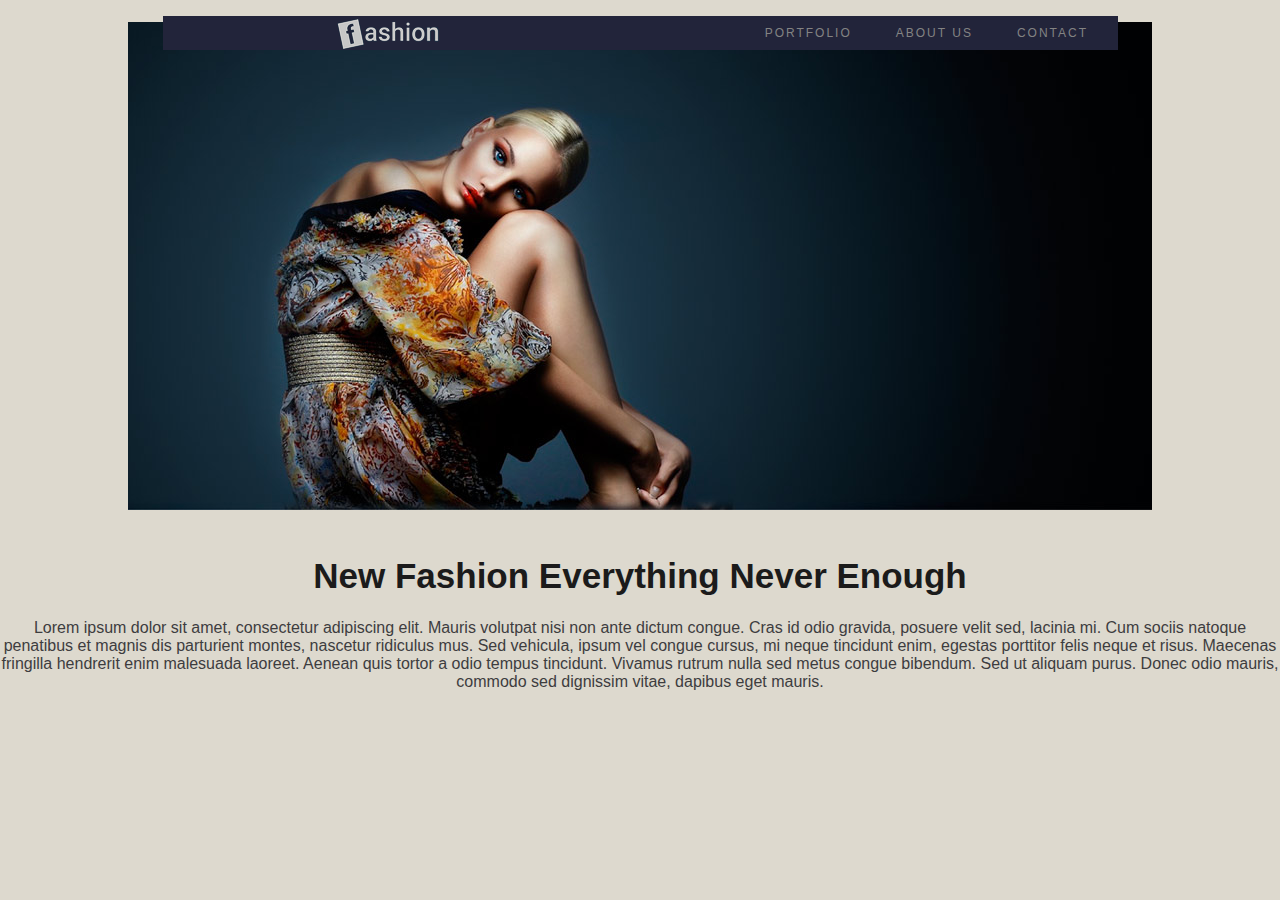
==== Curso web design completo/Projeto fashion/index.html @ a52eb225 "implementando projeto fashion" ====
<!doctype html>
<!-- doctype informa ao agente de usuario a versão do html que deve ser renderizada-->
<html lang="pt-br">

<head>
    <title> Fashion </title>
    <meta charset="utf-8">
    <meta name="author" content="Laura">
    <meta name="description" content="site de moda">
    <meta name="keywords" content="moda">
    <link rel="stylesheet" href="css/estilo.css">

</head>

<body>
    <div class="principal">

        <header>
            <nav>
                <ul>
                    <li><a href="index.html"> portfolio</a></li>
                    <li><a href="#"> about us</a></li>
                    <li> <a href="#">contact</a></li>
                </ul>
            </nav>
        </header>
        <main>
            <div>
            <h1><b>New Fashion Everything Never Enough</b></h1>
            <p>Lorem ipsum dolor sit amet, consectetur adipiscing elit. Mauris volutpat nisi non ante dictum congue.
                Cras id odio gravida, posuere velit sed, lacinia mi. Cum sociis natoque penatibus et magnis dis
                parturient montes, nascetur ridiculus mus. Sed vehicula, ipsum vel congue cursus, mi neque tincidunt
                enim, egestas porttitor felis neque et risus. Maecenas fringilla hendrerit enim malesuada laoreet.
                Aenean quis tortor a odio tempus tincidunt. Vivamus rutrum nulla sed metus congue bibendum. Sed ut
                aliquam purus. Donec odio mauris, commodo sed dignissim vitae, dapibus eget mauris.
            </p>
            </div>
        </main>


    </div>
</body>

</html>
---- Curso web design completo/Projeto fashion/css/estilo.css ----
body {
    font-family: arial sans-serif;
    background: #ddd9ce;
    margin: 0%;
}
.principal{

    width: 100%;
}

header {
    background-image: url(../imagens/topo.jpg);
    height: 500px;
    background-repeat: no-repeat;
    background-position: center;
}

nav li {
    display: inline-block;
    padding: 10px;
    text-transform: uppercase;
    font-size: 12px;
    font-family: 'Lucida Sans', 'Lucida Sans Regular', 'Lucida Grande', 'Lucida Sans Unicode', Geneva, Verdana, sans-serif;
}

nav {
    background: #22243a;
    margin-left: 163px;
    margin-right: 162px;
    margin-top: 5px;
    text-align: right;
    background-image: url(../imagens/logo.png);
    background-repeat: no-repeat;
    background-position: 170px;


}
ul li a {
    color: rgb(131, 131, 131);
    padding-right: px;
    text-decoration: none;
    letter-spacing: 2px;
    margin-right: 20px;
}
h1{
    text-align: center;
    margin-top: 40px;
    font-size: 35px;
    font-family: 'Lucida Sans', 'Lucida Sans Regular', 'Lucida Grande', 'Lucida Sans Unicode', Geneva, Verdana, sans-serif;
    color: rgb(27, 27, 27);
}
div p{
    text-align: center;
    text-left: 200px;
    right: 200px;
    color: rgb(61, 61, 63);
    font-family: 'Lucida Sans', 'Lucida Sans Regular', 'Lucida Grande', 'Lucida Sans Unicode', Geneva, Verdana, sans-serif;
}
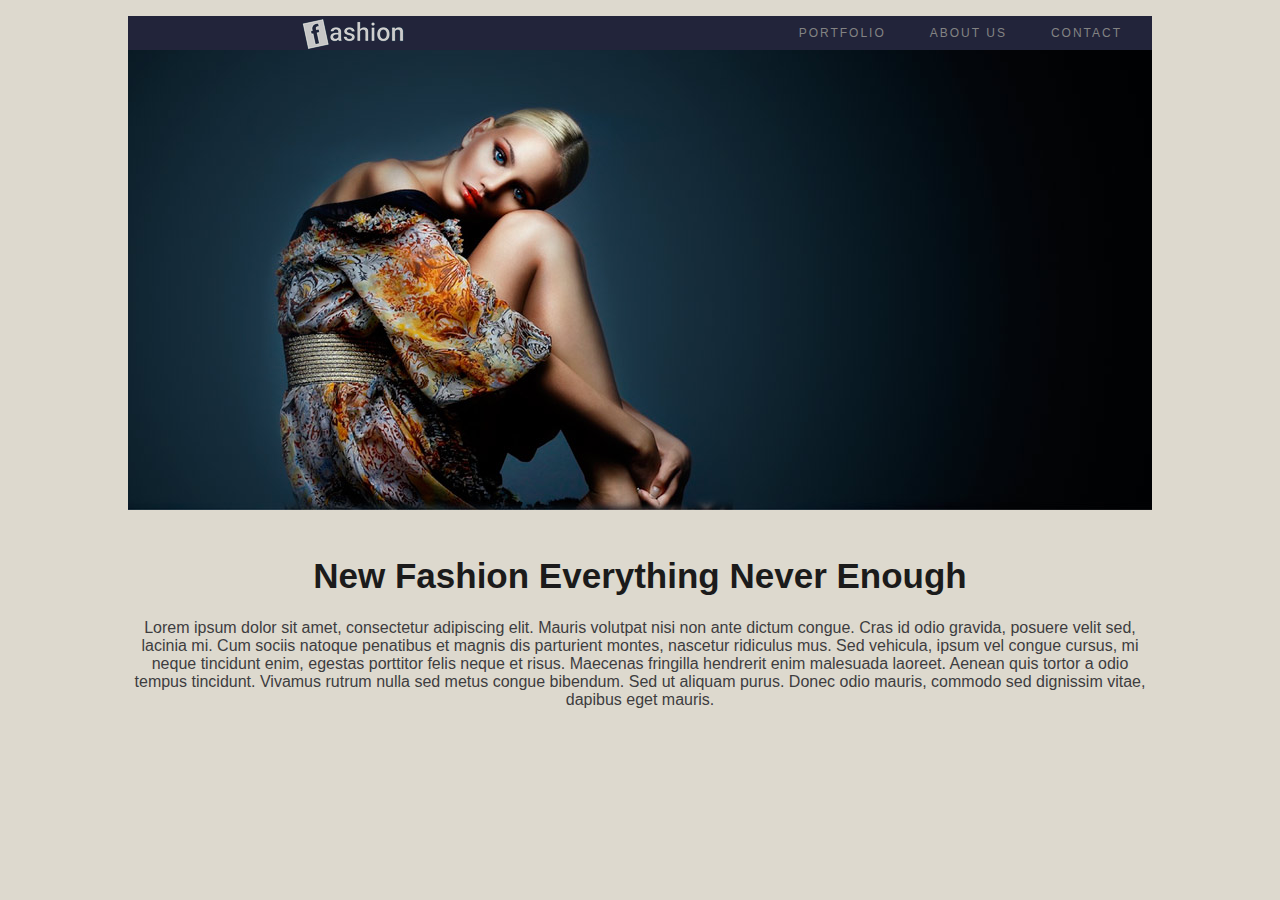
==== commit fd7969cf: "centralizando a main" ====
--- a/Curso web design completo/Projeto fashion/index.html
+++ b/Curso web design completo/Projeto fashion/index.html
@@ -11,21 +11,18 @@
     <link rel="stylesheet" href="css/estilo.css">
 
 </head>
-
 <body>
-    <div class="principal">
-
-        <header>
-            <nav>
-                <ul>
-                    <li><a href="index.html"> portfolio</a></li>
-                    <li><a href="#"> about us</a></li>
-                    <li> <a href="#">contact</a></li>
-                </ul>
-            </nav>
-        </header>
-        <main>
-            <div>
+    <header>
+        <nav>
+            <ul>
+                <li><a href="index.html"> portfolio</a></li>
+                <li><a href="#"> about us</a></li>
+                <li> <a href="#">contact</a></li>
+            </ul>
+        </nav>
+    </header>
+    <main>
+        <div>
             <h1><b>New Fashion Everything Never Enough</b></h1>
             <p>Lorem ipsum dolor sit amet, consectetur adipiscing elit. Mauris volutpat nisi non ante dictum congue.
                 Cras id odio gravida, posuere velit sed, lacinia mi. Cum sociis natoque penatibus et magnis dis
@@ -34,11 +31,8 @@
                 Aenean quis tortor a odio tempus tincidunt. Vivamus rutrum nulla sed metus congue bibendum. Sed ut
                 aliquam purus. Donec odio mauris, commodo sed dignissim vitae, dapibus eget mauris.
             </p>
-            </div>
-        </main>
-
-
-    </div>
+        </div>
+    </main>
 </body>
 
 </html>--- a/Curso web design completo/Projeto fashion/css/estilo.css
+++ b/Curso web design completo/Projeto fashion/css/estilo.css
@@ -3,16 +3,18 @@
     background: #ddd9ce;
     margin: 0%;
 }
-.principal{
-
-    width: 100%;
-}
 
 header {
     background-image: url(../imagens/topo.jpg);
+    background-size: 100%;
     height: 500px;
     background-repeat: no-repeat;
     background-position: center;
+    margin: 0 10%;
+}
+
+main{
+    padding: 0 10%;
 }
 
 nav li {
@@ -25,16 +27,13 @@
 
 nav {
     background: #22243a;
-    margin-left: 163px;
-    margin-right: 162px;
     margin-top: 5px;
     text-align: right;
     background-image: url(../imagens/logo.png);
     background-repeat: no-repeat;
     background-position: 170px;
+}
 
-
-}
 ul li a {
     color: rgb(131, 131, 131);
     padding-right: px;
@@ -42,14 +41,16 @@
     letter-spacing: 2px;
     margin-right: 20px;
 }
-h1{
+
+h1 {
     text-align: center;
     margin-top: 40px;
     font-size: 35px;
     font-family: 'Lucida Sans', 'Lucida Sans Regular', 'Lucida Grande', 'Lucida Sans Unicode', Geneva, Verdana, sans-serif;
     color: rgb(27, 27, 27);
 }
-div p{
+
+div p {
     text-align: center;
     text-left: 200px;
     right: 200px;
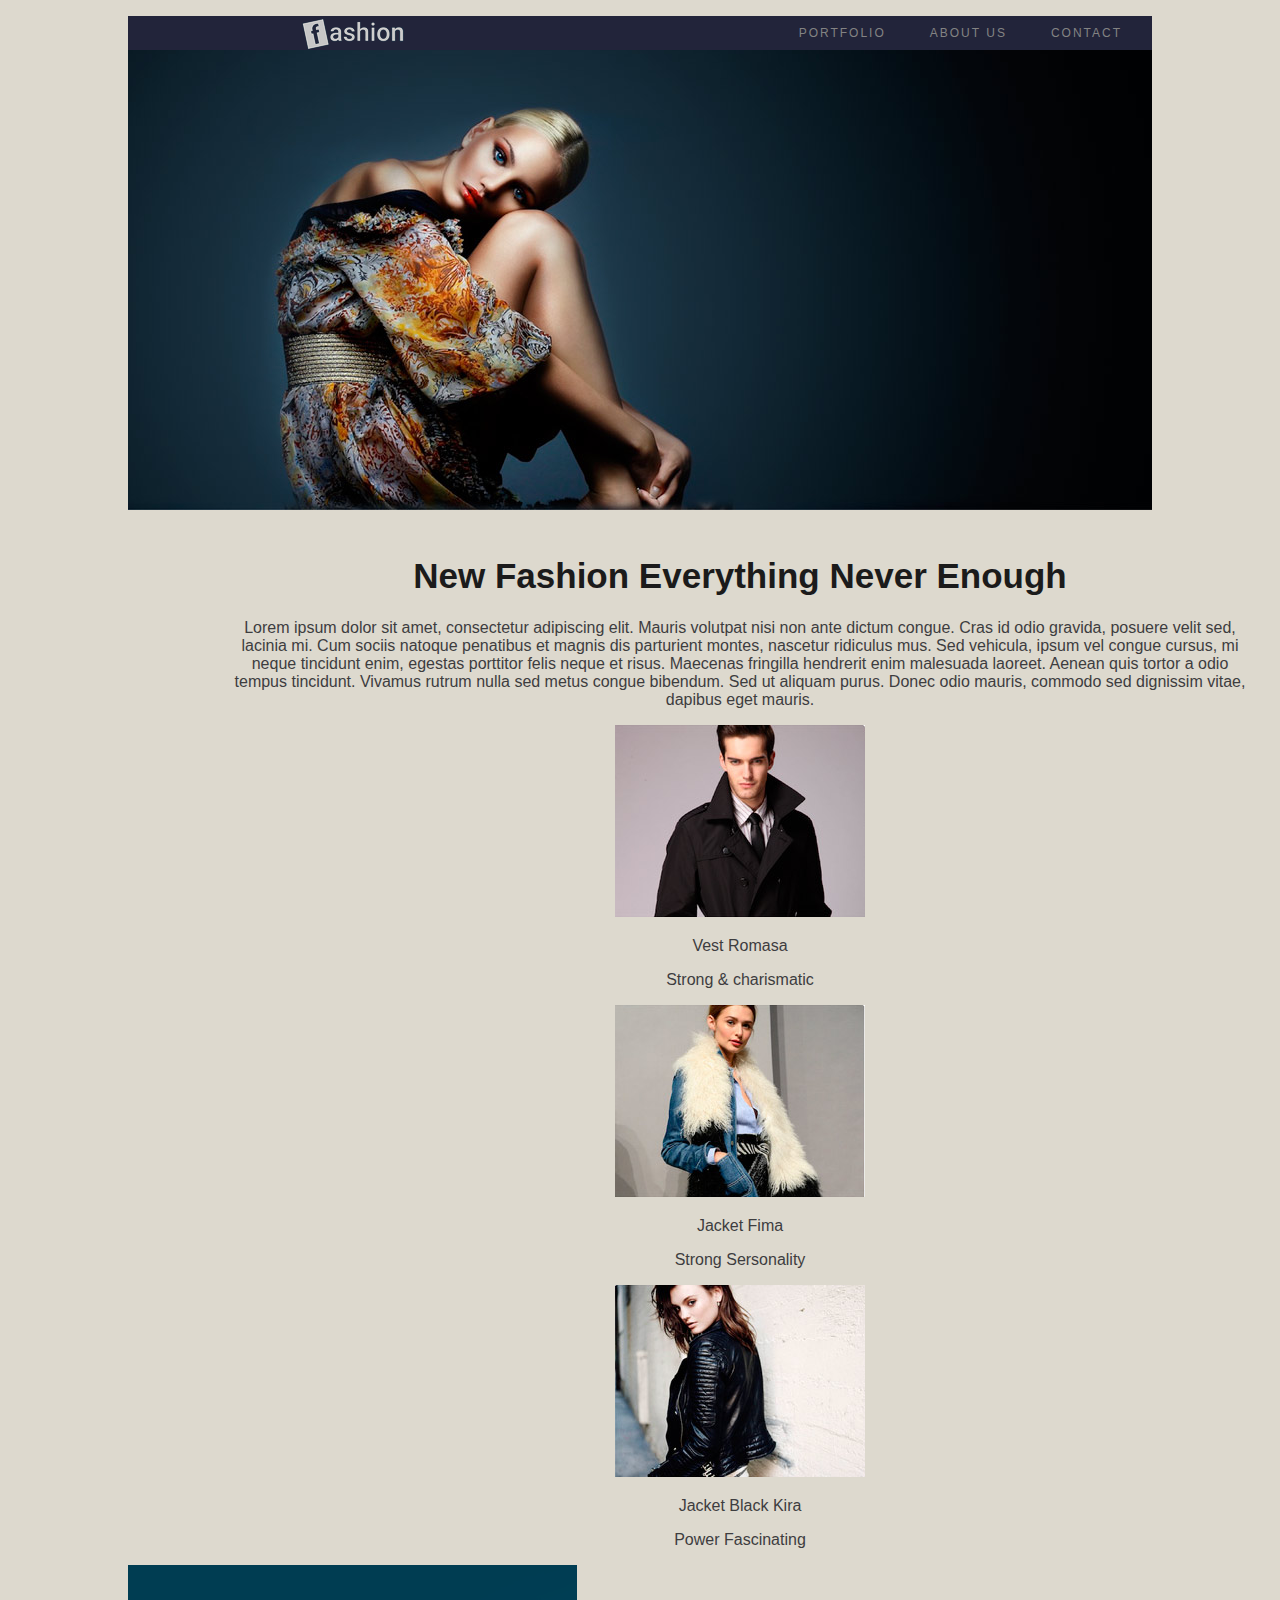
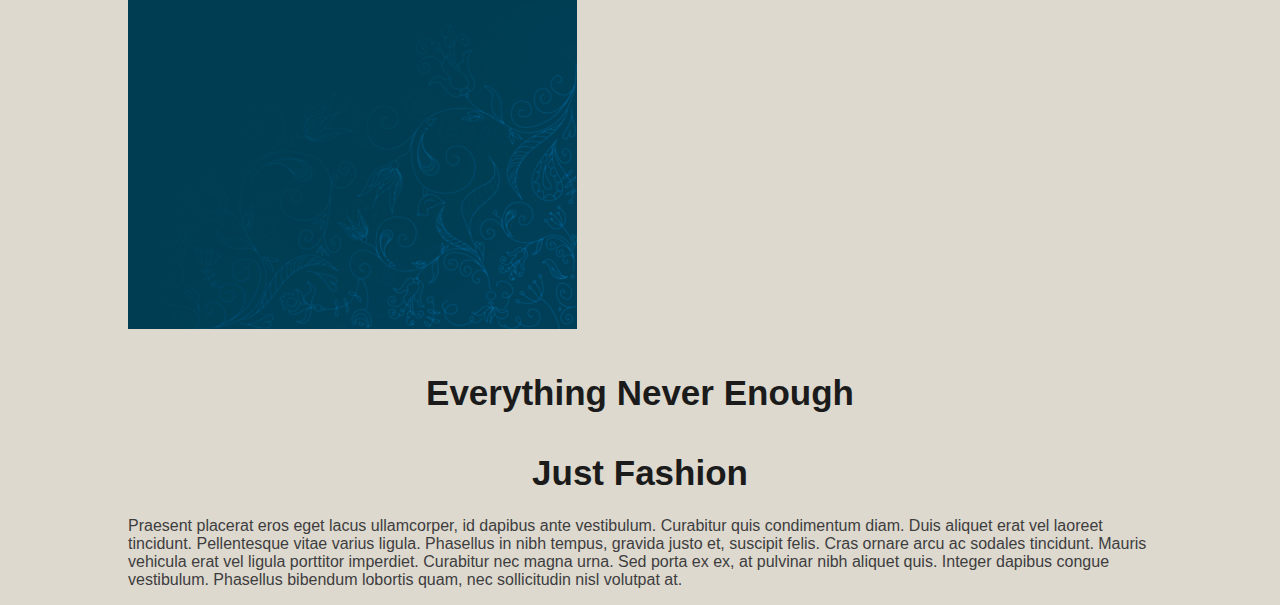
==== commit f9b41a19: "Refazendo projeto fashion" ====
--- a/Curso web design completo/Projeto fashion/index.html
+++ b/Curso web design completo/Projeto fashion/index.html
@@ -11,6 +11,7 @@
     <link rel="stylesheet" href="css/estilo.css">
 
 </head>
+
 <body>
     <header>
         <nav>
@@ -22,7 +23,7 @@
         </nav>
     </header>
     <main>
-        <div>
+        <div class="linha">
             <h1><b>New Fashion Everything Never Enough</b></h1>
             <p>Lorem ipsum dolor sit amet, consectetur adipiscing elit. Mauris volutpat nisi non ante dictum congue.
                 Cras id odio gravida, posuere velit sed, lacinia mi. Cum sociis natoque penatibus et magnis dis
@@ -32,6 +33,43 @@
                 aliquam purus. Donec odio mauris, commodo sed dignissim vitae, dapibus eget mauris.
             </p>
         </div>
+        <div>
+            <div class="linha">
+                <div class="card">
+                    <img src="imagens/modelo1.jpg" alt="">
+                    <p class="texto1">Vest Romasa</h4>
+                    <p class="texto2">Strong & charismatic</p>
+                </div>
+
+                <div class="card">
+                    <img src="imagens/modelo2.jpg" alt="">
+                    <p class="texto1">Jacket Fima</h4>
+                    <p class="texto2">Strong Sersonality</p>
+                </div>
+
+                <div class="card">
+                    <img src="imagens/modelo3.jpg" alt="">
+                    <p class="texto1">Jacket Black Kira </p>
+                    <p class="texto2">Power Fascinating</p>
+                </div>
+            </div>
+            <section>
+                <div class="imagem">
+                    <img src="imagens/bg_detalhe.png" alt="">
+                    <h1 class="h1/2">Everything Never Enough</p>
+                        <h1 class="h1/2">Just Fashion</h1>
+                        <p class="texto3">Praesent placerat eros eget lacus ullamcorper, id dapibus ante vestibulum.
+                            Curabitur quis condimentum diam. Duis aliquet erat vel laoreet tincidunt. Pellentesque vitae
+                            varius ligula. Phasellus in nibh tempus, gravida justo et, suscipit felis. Cras ornare arcu
+                            ac sodales tincidunt. Mauris vehicula erat vel ligula porttitor imperdiet. Curabitur nec
+                            magna urna. Sed porta ex ex, at pulvinar nibh aliquet quis. Integer dapibus congue
+                            vestibulum. Phasellus bibendum lobortis quam, nec sollicitudin nisl volutpat at.
+                        </p>
+                </div>
+            </section>
+
+
+        </div>
     </main>
 </body>
 
--- a/Curso web design completo/Projeto fashion/css/estilo.css
+++ b/Curso web design completo/Projeto fashion/css/estilo.css
@@ -50,10 +50,17 @@
     color: rgb(27, 27, 27);
 }
 
-div p {
-    text-align: center;
-    text-left: 200px;
-    right: 200px;
+p {
+    
     color: rgb(61, 61, 63);
     font-family: 'Lucida Sans', 'Lucida Sans Regular', 'Lucida Grande', 'Lucida Sans Unicode', Geneva, Verdana, sans-serif;
-}+}
+.linha{
+
+    padding-left: 100px;
+    padding-right: 100px;
+    text-align: center;
+    display: inline-block;
+    width: 100%;
+    }
+
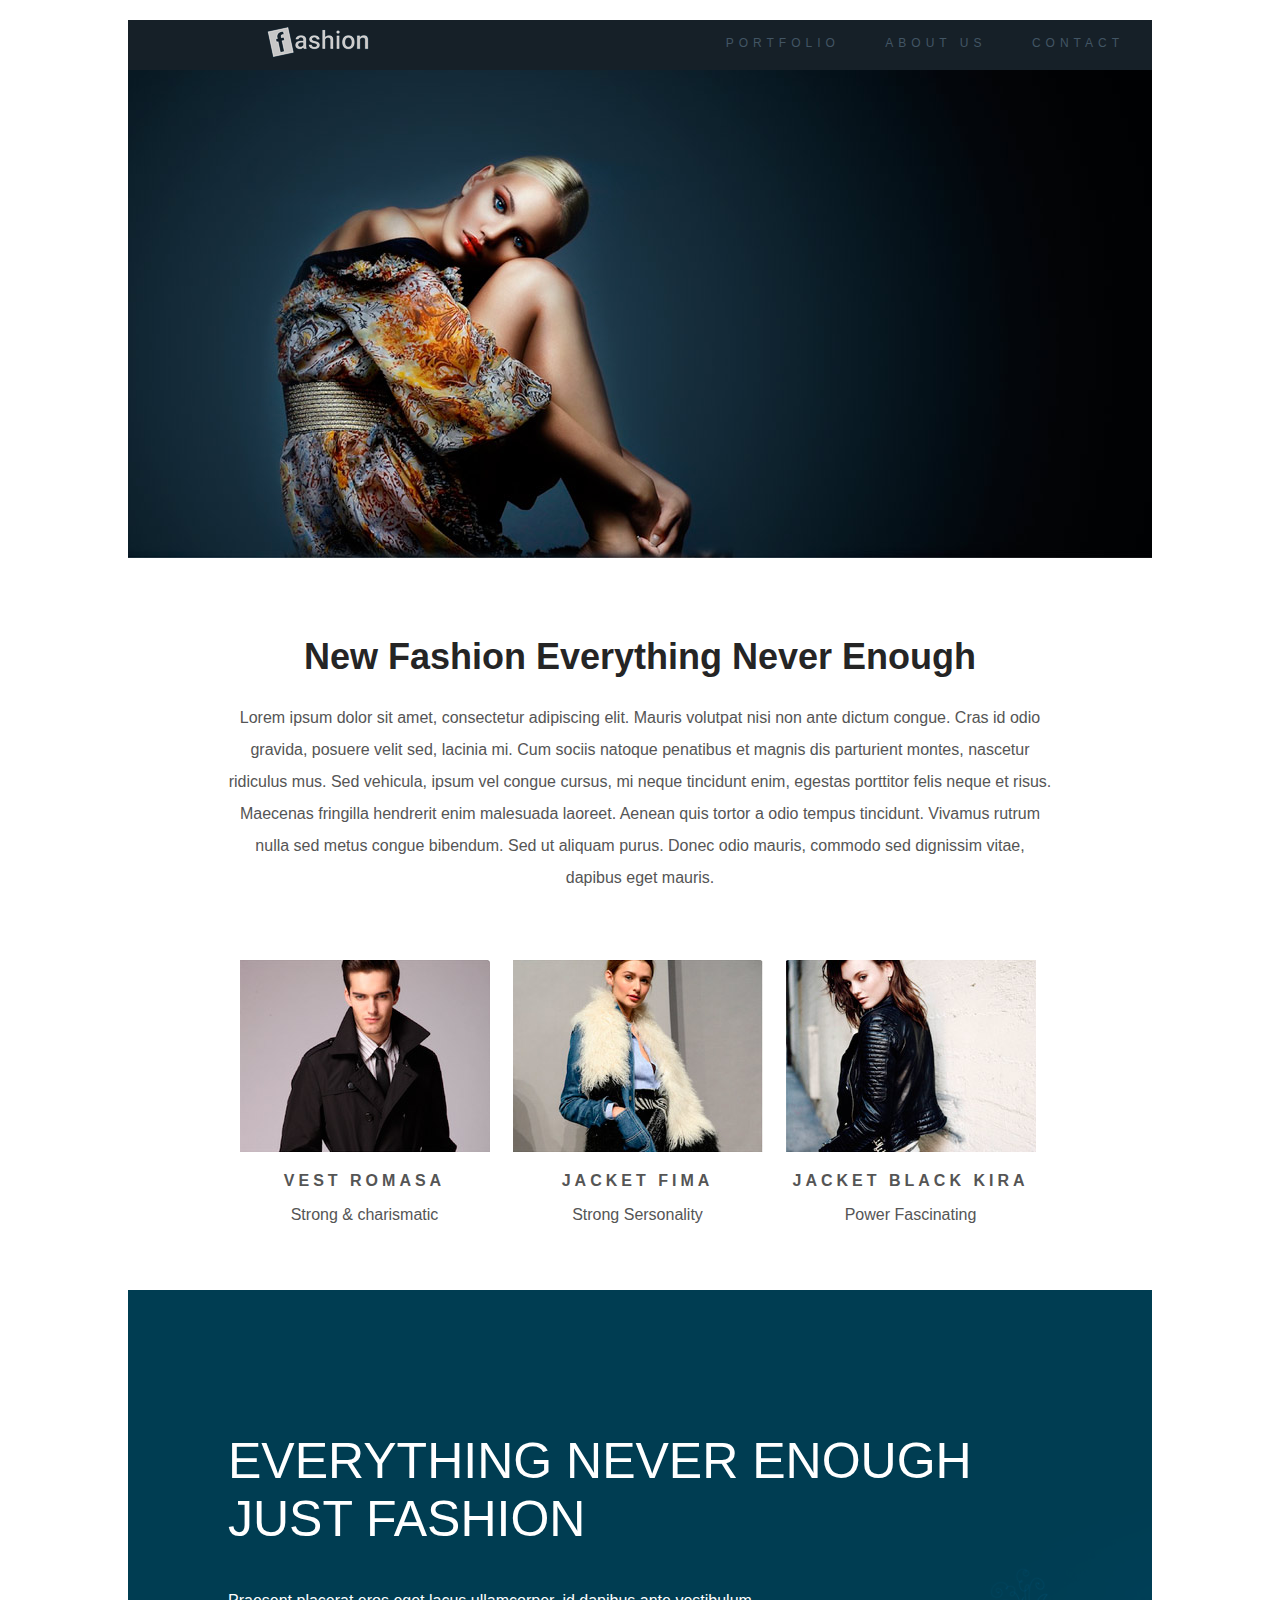
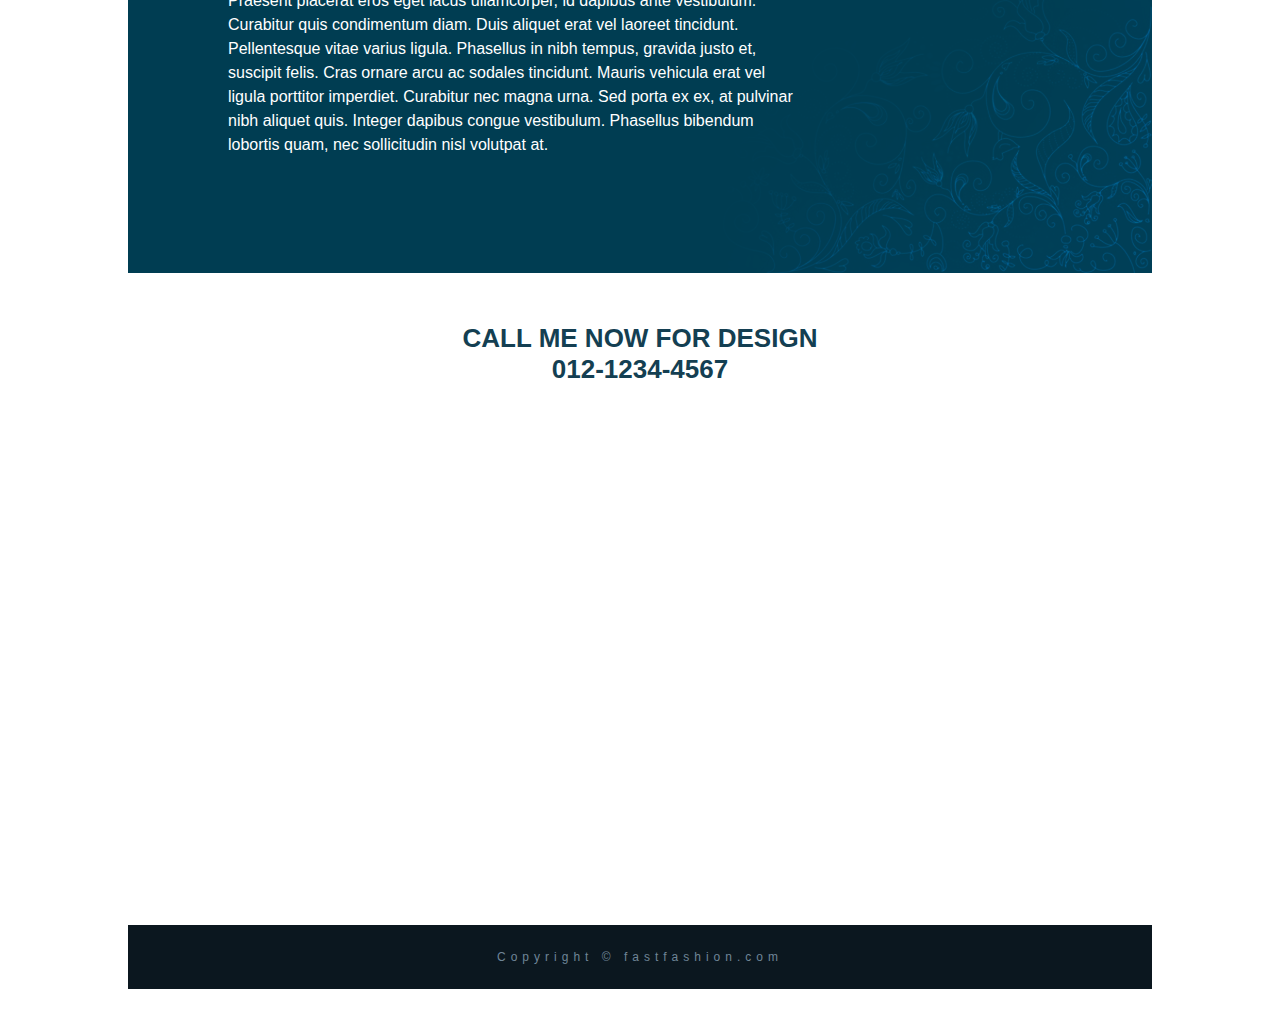
==== commit c3677a04: "Refazendo projeto fashion" ====
--- a/Curso web design completo/Projeto fashion/index.html
+++ b/Curso web design completo/Projeto fashion/index.html
@@ -13,64 +13,74 @@
 </head>
 
 <body>
-    <header>
-        <nav>
-            <ul>
-                <li><a href="index.html"> portfolio</a></li>
-                <li><a href="#"> about us</a></li>
-                <li> <a href="#">contact</a></li>
-            </ul>
-        </nav>
-    </header>
-    <main>
-        <div class="linha">
-            <h1><b>New Fashion Everything Never Enough</b></h1>
+    <di id="principal">
+        <header class="header-top">
+            <img class="logotipo" src="imagens/logo.png" alt="Logotipo Fashion">
+            <nav class="header-nav">
+                <ul>
+                    <li><a href="#">Portfolio</a></li>
+                    <li><a href="#">About us</a></li>
+                    <li><a href="#">Contact</a></li>
+                </ul>
+            </nav>
+        </header>
+        <img src="imagens/topo.jpg" alt="modelo feminina usando roupa x">
+        <article class="portifolio">
+            <h1>New Fashion Everything Never Enough</h1>
             <p>Lorem ipsum dolor sit amet, consectetur adipiscing elit. Mauris volutpat nisi non ante dictum congue.
                 Cras id odio gravida, posuere velit sed, lacinia mi. Cum sociis natoque penatibus et magnis dis
                 parturient montes, nascetur ridiculus mus. Sed vehicula, ipsum vel congue cursus, mi neque tincidunt
                 enim, egestas porttitor felis neque et risus. Maecenas fringilla hendrerit enim malesuada laoreet.
                 Aenean quis tortor a odio tempus tincidunt. Vivamus rutrum nulla sed metus congue bibendum. Sed ut
-                aliquam purus. Donec odio mauris, commodo sed dignissim vitae, dapibus eget mauris.
-            </p>
+                aliquam purus. Donec odio mauris, commodo sed dignissim vitae, dapibus eget mauris.</p>
+        </article>
+        <section class="gallery">
+            <article class="gallery-card">
+                <img src="imagens/modelo1.jpg" alt="modelo 1">
+                <p class="gallery-title">Vest Romasa</p>
+                <p class="gallery-text">Strong &amp; charismatic</p>
+            </article>
+            <article class="gallery-card">
+                <img src="imagens/modelo2.jpg" alt="modelo 2">
+                <p class="gallery-title">Jacket Fima</p>
+                <p class="gallery-text">Strong Sersonality</p>
+            </article>
+            <article class="gallery-card">
+                <img src="imagens/modelo3.jpg" alt="modelo 3">
+                <p class="gallery-title">Jacket Black Kira </p>
+                <p class="gallery-text">Power Fascinating</p>
+            </article>
+        </section>
+        <article class="about">
+            <h2>Everything Never Enough <br>Just Fashion</h2>
+            <p>Praesent placerat eros eget lacus ullamcorper, id dapibus ante vestibulum. Curabitur quis condimentum
+                diam. Duis aliquet erat vel laoreet tincidunt. Pellentesque vitae varius ligula. Phasellus in nibh
+                tempus, gravida justo et, suscipit felis. Cras ornare arcu ac sodales tincidunt. Mauris vehicula erat
+                vel ligula porttitor imperdiet. Curabitur nec magna urna. Sed porta ex ex, at pulvinar nibh aliquet
+                quis. Integer dapibus congue vestibulum. Phasellus bibendum lobortis quam, nec sollicitudin nisl
+                volutpat at.</p>
+        </article>
+        <div id="contact">
+            <address>
+                Call me now for design<br>
+                012-1234-4567
+            </address>
         </div>
-        <div>
-            <div class="linha">
-                <div class="card">
-                    <img src="imagens/modelo1.jpg" alt="">
-                    <p class="texto1">Vest Romasa</h4>
-                    <p class="texto2">Strong & charismatic</p>
-                </div>
+        <div class="maps">
+            <iframe
+                src="https://www.google.com/maps/embed?pb=!1m18!1m12!1m3!1d220896.0095890394!2d-51.31722849506481!3d-30.108498709160145!2m3!1f0!2f0!3f0!3m2!1i1024!2i768!4f13.1!3m3!1m2!1s0x95199cd2566acb1d%3A0x603111a89f87e91f!2sPorto%20Alegre%2C%20RS!5e0!3m2!1spt-BR!2sbr!4v1669767933247!5m2!1spt-BR!2sbr"
+                width="600" height="450" style="border:0;" allowfullscreen="" loading="lazy"
+                referrerpolicy="no-referrer-when-downgrade"></iframe>
+        </div>
 
-                <div class="card">
-                    <img src="imagens/modelo2.jpg" alt="">
-                    <p class="texto1">Jacket Fima</h4>
-                    <p class="texto2">Strong Sersonality</p>
-                </div>
-
-                <div class="card">
-                    <img src="imagens/modelo3.jpg" alt="">
-                    <p class="texto1">Jacket Black Kira </p>
-                    <p class="texto2">Power Fascinating</p>
-                </div>
-            </div>
-            <section>
-                <div class="imagem">
-                    <img src="imagens/bg_detalhe.png" alt="">
-                    <h1 class="h1/2">Everything Never Enough</p>
-                        <h1 class="h1/2">Just Fashion</h1>
-                        <p class="texto3">Praesent placerat eros eget lacus ullamcorper, id dapibus ante vestibulum.
-                            Curabitur quis condimentum diam. Duis aliquet erat vel laoreet tincidunt. Pellentesque vitae
-                            varius ligula. Phasellus in nibh tempus, gravida justo et, suscipit felis. Cras ornare arcu
-                            ac sodales tincidunt. Mauris vehicula erat vel ligula porttitor imperdiet. Curabitur nec
-                            magna urna. Sed porta ex ex, at pulvinar nibh aliquet quis. Integer dapibus congue
-                            vestibulum. Phasellus bibendum lobortis quam, nec sollicitudin nisl volutpat at.
-                        </p>
-                </div>
-            </section>
+        </div>
+        <footer class="rodape">
+            Copyright &copy; fastfashion.com
+        </footer>
 
 
-        </div>
-    </main>
+    </di>
+
 </body>
 
 </html>--- a/Curso web design completo/Projeto fashion/css/estilo.css
+++ b/Curso web design completo/Projeto fashion/css/estilo.css
@@ -1,66 +1,116 @@
 body {
-    font-family: arial sans-serif;
-    background: #ddd9ce;
-    margin: 0%;
+    font-family: tahoma, arial, sans-serif;
+    width: 1024px;
+    margin: 20px auto;
 }
 
-header {
-    background-image: url(../imagens/topo.jpg);
-    background-size: 100%;
-    height: 500px;
-    background-repeat: no-repeat;
-    background-position: center;
-    margin: 0 10%;
+#principal {
+    width: 1024px;
+    margin: 20px auto;
 }
 
-main{
-    padding: 0 10%;
+.header-top {
+    height: 50px;
+    background: #162028;
+    position: relative;
 }
-
-nav li {
+.logotipo{
+    margin: 5px 0 0 135px;
+}
+.header-nav{
+    position: absolute;
+    top: 0;
+    right: 0;
+    height: 100%;
+}
+.header-nav ul{
+    margin: 0;
+    padding: 0;
+}
+.header-nav li{
+    list-style: none;
     display: inline-block;
-    padding: 10px;
+    margin: 0 15px 0 0;
+    padding: 13px;
+}
+.header-nav a{
+    color: #425564;
+    text-decoration: none;
     text-transform: uppercase;
     font-size: 12px;
-    font-family: 'Lucida Sans', 'Lucida Sans Regular', 'Lucida Grande', 'Lucida Sans Unicode', Geneva, Verdana, sans-serif;
+    letter-spacing: 5px;
 }
-
-nav {
-    background: #22243a;
-    margin-top: 5px;
-    text-align: right;
-    background-image: url(../imagens/logo.png);
+.portifolio{
+    padding: 50px 100px;
+    text-align: center;
+}
+.portifolio h1{
+    font-size: 36px;
+    color: #252525;
+}
+.portifolio p{
+    font-size: 16px;
+    line-height: 2;
+    color: #555;
+}
+.gallery{
+    color: #555;
+    padding: 0 100px 50px 100px;
+    overflow: auto;
+}
+.gallery-card{
+    width: 273px;
+    float: left;
+    text-align: center;
+}
+.gallery-title{
+    text-transform: uppercase;
+    letter-spacing: 4px;
+    font-size: 16px;
+    font-weight: bold;
+}
+.about{
+    background-color: #003d52;
+    padding: 100px;
+    color: white;
+    background-image: url(../imagens/bg_detalhe.png);
     background-repeat: no-repeat;
-    background-position: 170px;
+    background-position: right bottom;
 }
-
-ul li a {
-    color: rgb(131, 131, 131);
-    padding-right: px;
-    text-decoration: none;
-    letter-spacing: 2px;
-    margin-right: 20px;
+.about h2{
+    text-transform: uppercase;
+    font-size: 50px;
+    font-weight: normal;
 }
-
-h1 {
+.about p{
+    line-height: 1.5;
+    width: 70%;
+}
+#contact{
+    margin: 50px 0;
+}
+#contact address{
+    color: #143f52;
+    text-transform: uppercase;
+    font-size: 26px;
+    font-style: normal;
+    text-align: center;
+    font-weight: bold;
+}
+.maps{
+    width: 100%;
+    height: 450px;
+    margin-top: 15px;
+}
+.maps iframe{
+    width: 100%;
+}
+.rodape{
+    background: #0b171f;
+    padding: 25px;
+    font-size: 12px;
+    color: #6f8597;
+    letter-spacing: 5px;
     text-align: center;
     margin-top: 40px;
-    font-size: 35px;
-    font-family: 'Lucida Sans', 'Lucida Sans Regular', 'Lucida Grande', 'Lucida Sans Unicode', Geneva, Verdana, sans-serif;
-    color: rgb(27, 27, 27);
-}
-
-p {
-    
-    color: rgb(61, 61, 63);
-    font-family: 'Lucida Sans', 'Lucida Sans Regular', 'Lucida Grande', 'Lucida Sans Unicode', Geneva, Verdana, sans-serif;
-}
-.linha{
-
-    padding-left: 100px;
-    padding-right: 100px;
-    text-align: center;
-    display: inline-block;
-    width: 100%;
-    }
-
+}